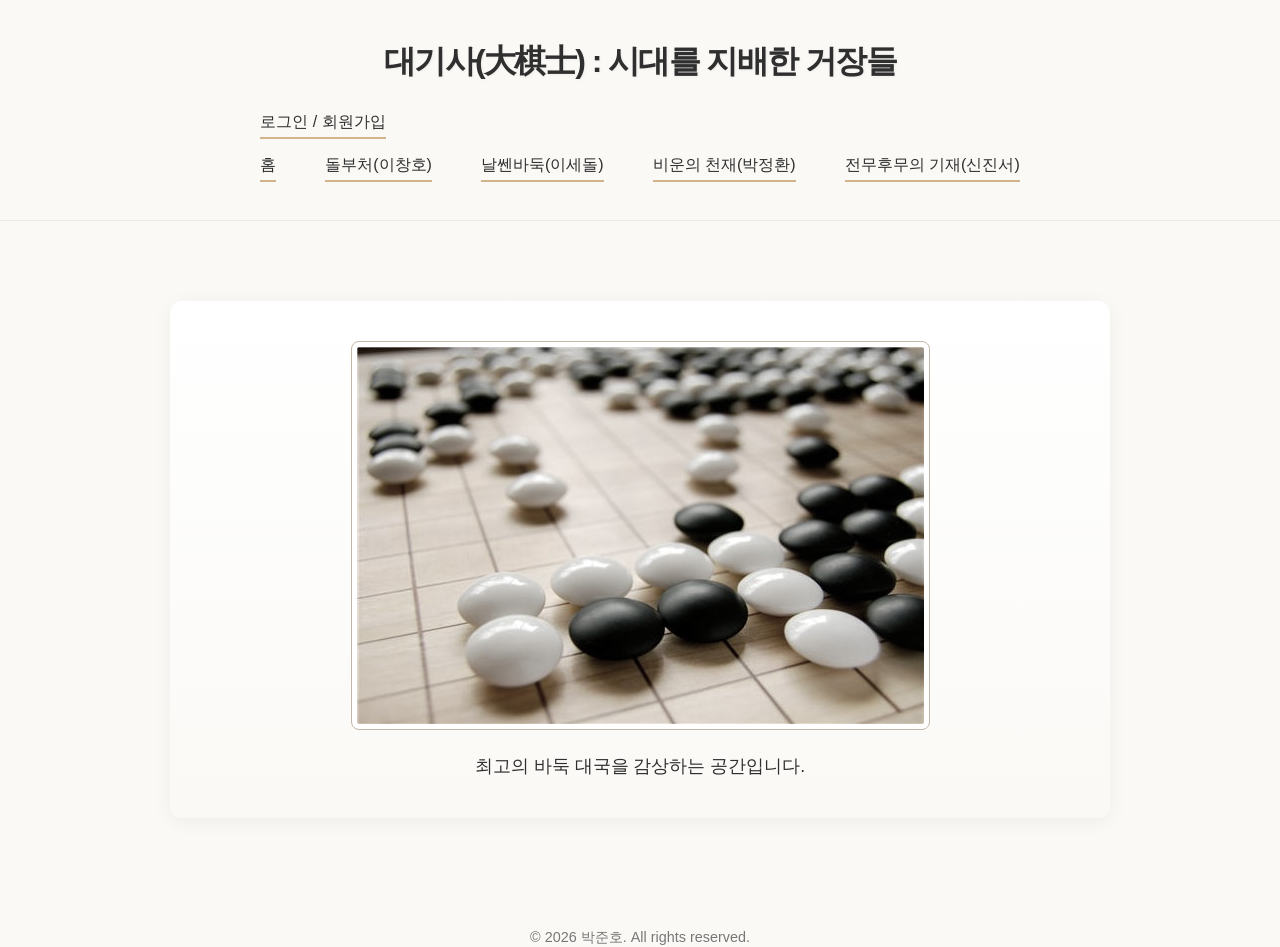
==== index.html @ 81b01cad "update html" ====
<!DOCTYPE html>
<html lang="ko">
<head>
    <meta charset="UTF-8">
    <meta name="viewport" content="width=device-width, initial-scale=1.0">
    <title>명국감상 - 홈</title>
    <link rel="stylesheet" href="css/main.css"><!-- 레이아웃 스타일 구현-->
</head>
<body>
    <header class="site-header">
        <h1>대기사(大棋士) : 시대를 지배한 거장들</h1>
        <nav class="main-nav">
            <a href="login.html">로그인 / 회원가입</a>
            <ul><!-- 링크 이동 화면-->
                <li><a href="index.html">홈</a></li>
                <li><a href="screen1.html">돌부처(이창호)</a></li>
                <li><a href="screen2.html">날쎈바둑(이세돌)</a></li>
                <li><a href="screen3.html">비운의 천재(박정환)</a></li>
                <li><a href="screen4.html">전무후무의 기재(신진서)</a></li>
            </ul>
        </nav>
    </header>
    <main class="container"><!-- 주요 콘텐츠 영역-->
        <section class="intro-section">
            <img src="images/main_go.jpg" alt="세련된 바둑판 이미지">
            <p>최고의 바둑 대국을 감상하는 공간입니다.</p>
        </section>
    </main>
    <footer> <!-- 저작권 표시 -->
        <p>&copy; 2026 박준호. All rights reserved.</p>
    </footer>
</body>
</html>
---- css/main.css ----
:root {
    --color-bg: #FAF9F6;
    --color-main: #2F2F2F;
    --color-point: #D2B48C;
    --color-white: #FFFFFF;

    --font-sans: 'Noto Sans KR', sans-serif;
}

* {
    margin: 0;
    padding: 0;
    box-sizing: border-box;
}

body {
    background-color:  var(--color-bg);
    color: var(--color-main);
    font-family: var(--font-sans);
}

.container {
    max-width: 1000px;
    margin: 50px auto;
    padding: 30px;
}

.main-nav ul {
    display: flex;
    justify-content: center;
    gap: 25px;
    list-style: none;
    padding: 0;
}

.main-nav a:hover, .main-nav a:focus {
    color: var(--color-point);
    transform: translateY(-3px);
}

.main-nav a {
    text-decoration: none;
    color: var(--color-main);
    font-weight: 500;
    padding: 8px 12px;
    transition: all 0.3s;
    display: inline-block;
}

.main-nav a:active {
    background-color: var(--color-point);  
}

.site-header {
    display: flex;
    flex-direction: column;
    align-items: center;
    gap: 20px;
    padding: 40px 0 30px 0;
    border-bottom: 1px solid #EAEAEA;
}

.intro-section {
    background: linear-gradient(to bottom, var(--color-white), var(--color-bg));
    padding: 40px;
    border-radius: 12px;
    box-shadow: 0 4px 20px rgba(0, 0, 0, 0.05);
    text-align: center;
    transition: all 0.4s ease;
    background-size: 200% 100%;
}

.intro-section:hover {
    transform: translateY(-5px);
    box-shadow: 0 10px 30px rgba(0, 0, 0, 0.08);
    cursor: pointer;
    background-position: right center;
    transition: all 0.4s ease;
}

.intro-section img {
    max-width: 100%;
    height: auto;
    border-radius: 8px;
    border: 1px solid var(--color-point);
    padding: 5px;
    background-color: var(--color-white);
    transition: filter 0.3s ease;
    filter: grayscale(60%);
    animation: floatBall 3s ease-in-out infinite;
}

.intro-section p {
    font-size: 1.1rem;
    font-weight: 400;
    color: var(--color-main);
    margin-top: 20px;
    white-space: nowrap;
    overflow: hidden;
    text-overflow: ellipsis;
}

footer {
    margin-top: 80px;
    text-align: center;
    font-size: 0.9rem;
    color:#777777;
}

@media (max-width: 768px) {
    .container {
    padding: 15px;
    margin: 20px auto;
    }
}

.site-header h1 {
    font-weight: 700;
    color: var(--color-main);
    letter-spacing: -0.05em;
    text-shadow: 1px 1px 3px rgba(0, 0, 0, 0.05);
}

.intro-section:hover img {
    filter: grayscale(0%);
}

@keyframes floatBall {
    0% {
        transform: translateY(0);
    }
    50% {
        transform: translateY(-6px);
    }
    100% {
        transform: translateY(0);
    }
}

.main-nav a::after {
    content: "";
    display: block;
    width: 100%;
    height: 2px;
    background-color: var(--color-point);
    margin-top: 4px;
}

.introduce .intro-section{
    display: block;
    text-align: left;
}

.main-nav p:hover {
    transform: translateY(-5px);
    box-shadow: 0 10px 30px rgba(0, 0, 0, 0.08);
    cursor: pointer;
    background-position: right center;
    transition: all 0.4s ease;
    color:var(--color-point);
}
.main-nav p::after {
    content: "";
    display: block;
    width: 100%;
    height: 2px;
    background-color: var(--color-point);
    margin-top: 4px;
}

.main-nav p {
    text-align: center;
    font-weight: bold;
}
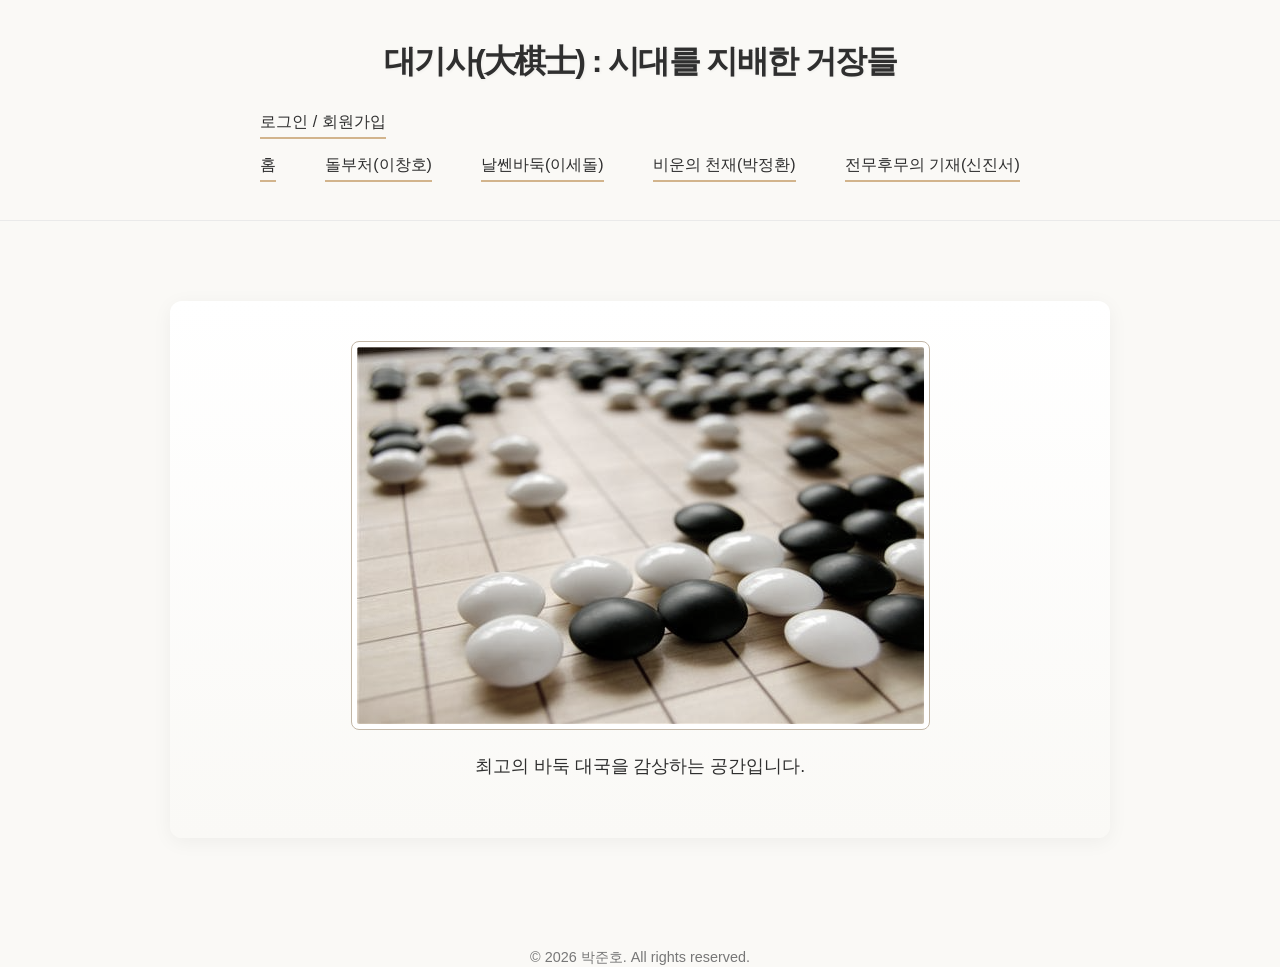
==== commit 6e326bf7: "update html" ====
--- a/index.html
+++ b/index.html
@@ -24,6 +24,7 @@
         <section class="intro-section">
             <img src="images/main_go.jpg" alt="세련된 바둑판 이미지">
             <p>최고의 바둑 대국을 감상하는 공간입니다.</p>
+            <p></p>
         </section>
     </main>
     <footer> <!-- 저작권 표시 -->
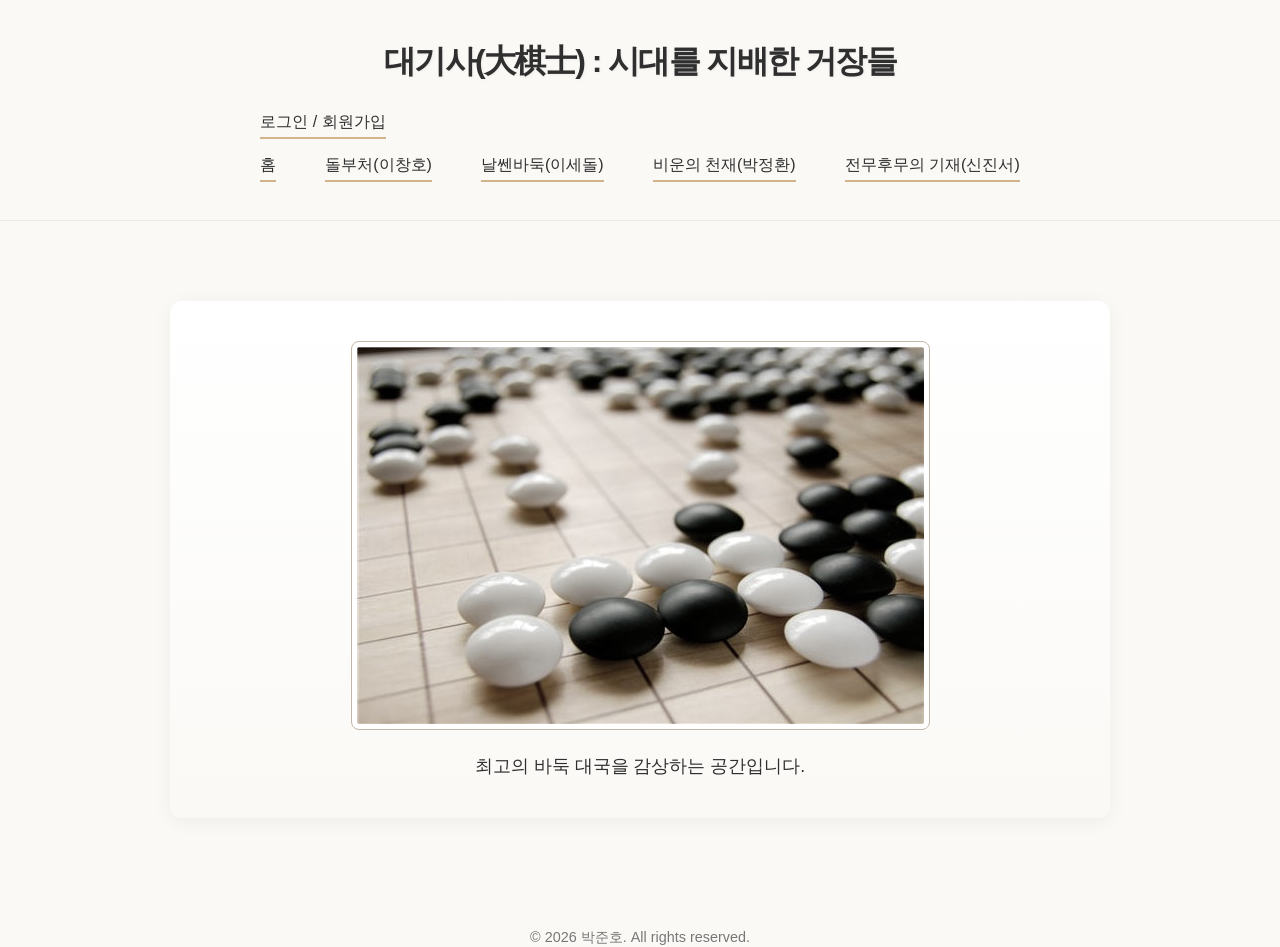
==== commit 74529531: "update html" ====
--- a/index.html
+++ b/index.html
@@ -24,7 +24,6 @@
         <section class="intro-section">
             <img src="images/main_go.jpg" alt="세련된 바둑판 이미지">
             <p>최고의 바둑 대국을 감상하는 공간입니다.</p>
-            <p></p>
         </section>
     </main>
     <footer> <!-- 저작권 표시 -->
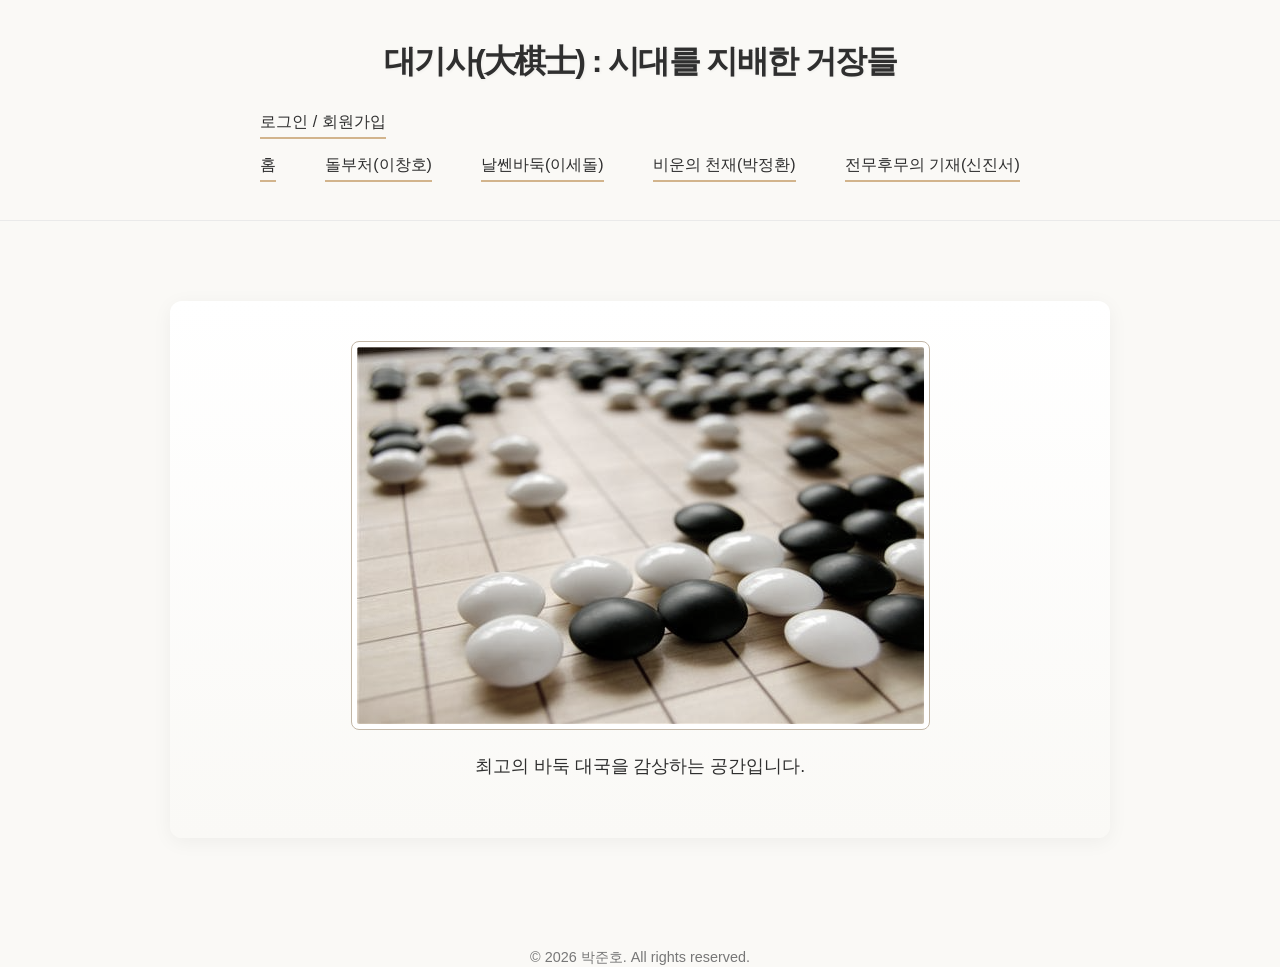
==== commit 14f74a75: "update html" ====
--- a/index.html
+++ b/index.html
@@ -24,6 +24,7 @@
         <section class="intro-section">
             <img src="images/main_go.jpg" alt="세련된 바둑판 이미지">
             <p>최고의 바둑 대국을 감상하는 공간입니다.</p>
+            <p></p>
         </section>
     </main>
     <footer> <!-- 저작권 표시 -->
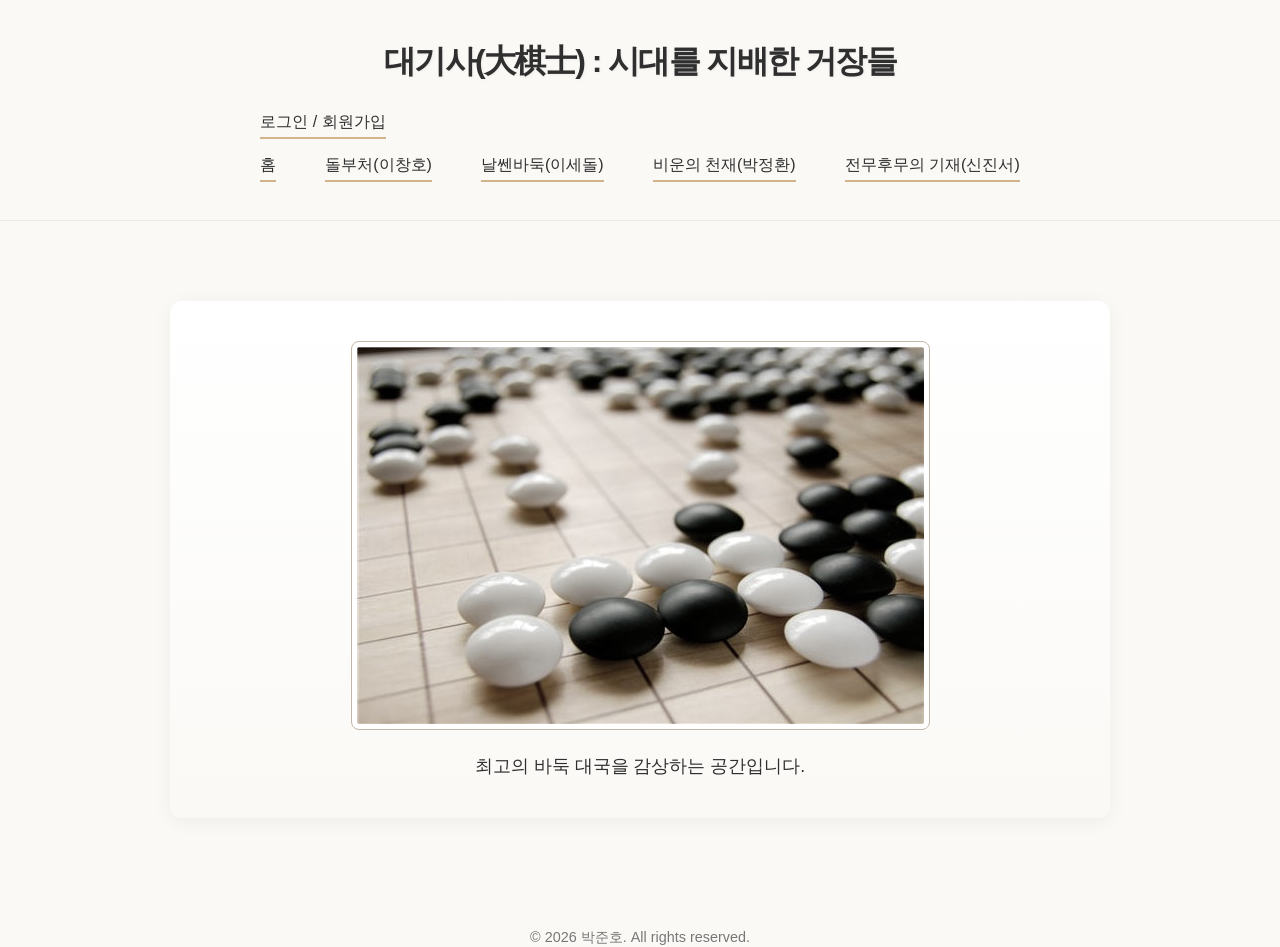
==== commit bafd4586: "update html" ====
--- a/index.html
+++ b/index.html
@@ -24,7 +24,6 @@
         <section class="intro-section">
             <img src="images/main_go.jpg" alt="세련된 바둑판 이미지">
             <p>최고의 바둑 대국을 감상하는 공간입니다.</p>
-            <p></p>
         </section>
     </main>
     <footer> <!-- 저작권 표시 -->
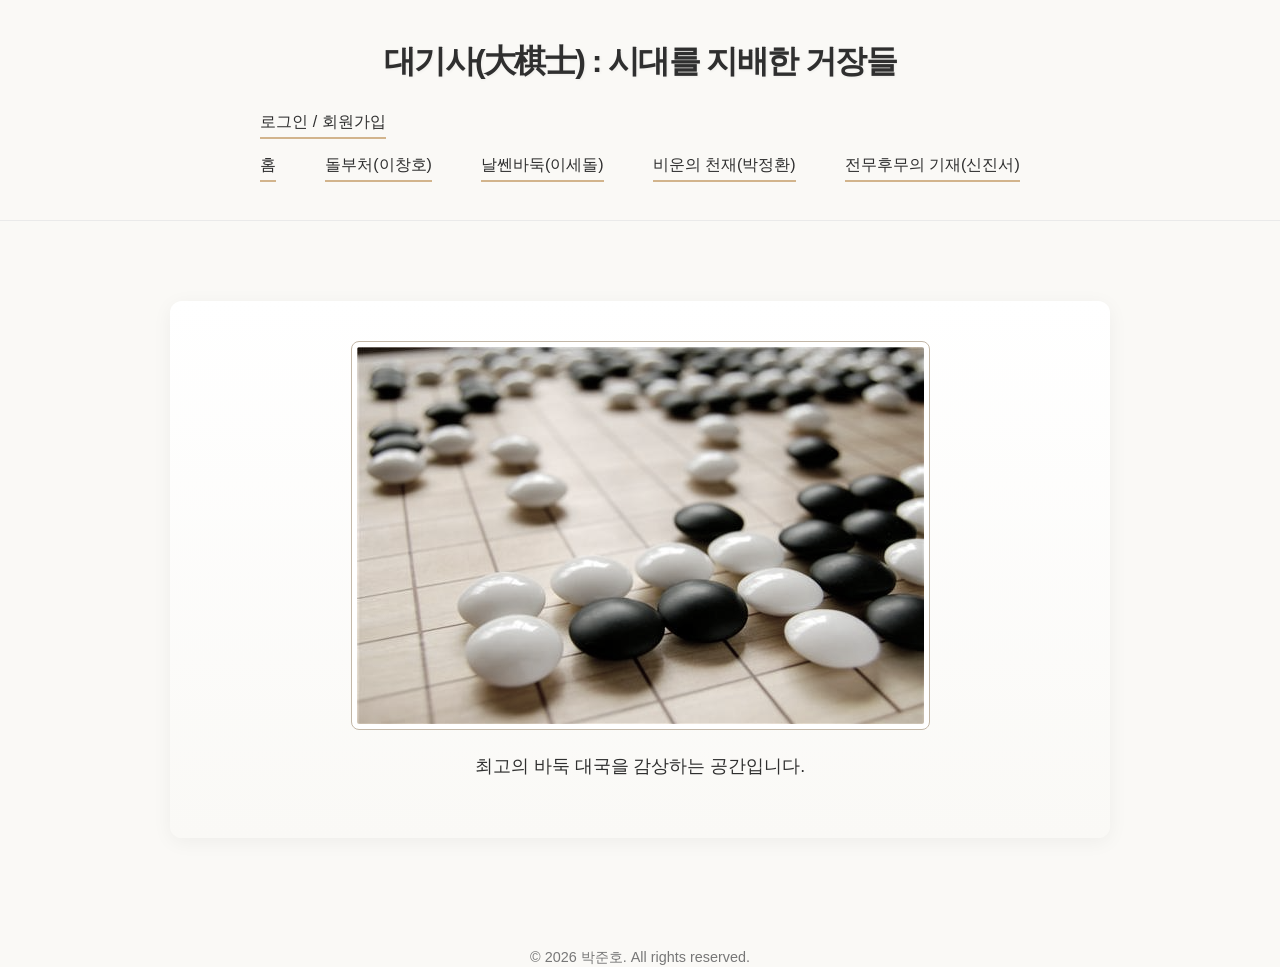
==== commit 698b43c3: "update html" ====
--- a/index.html
+++ b/index.html
@@ -24,6 +24,7 @@
         <section class="intro-section">
             <img src="images/main_go.jpg" alt="세련된 바둑판 이미지">
             <p>최고의 바둑 대국을 감상하는 공간입니다.</p>
+            <p></p>
         </section>
     </main>
     <footer> <!-- 저작권 표시 -->
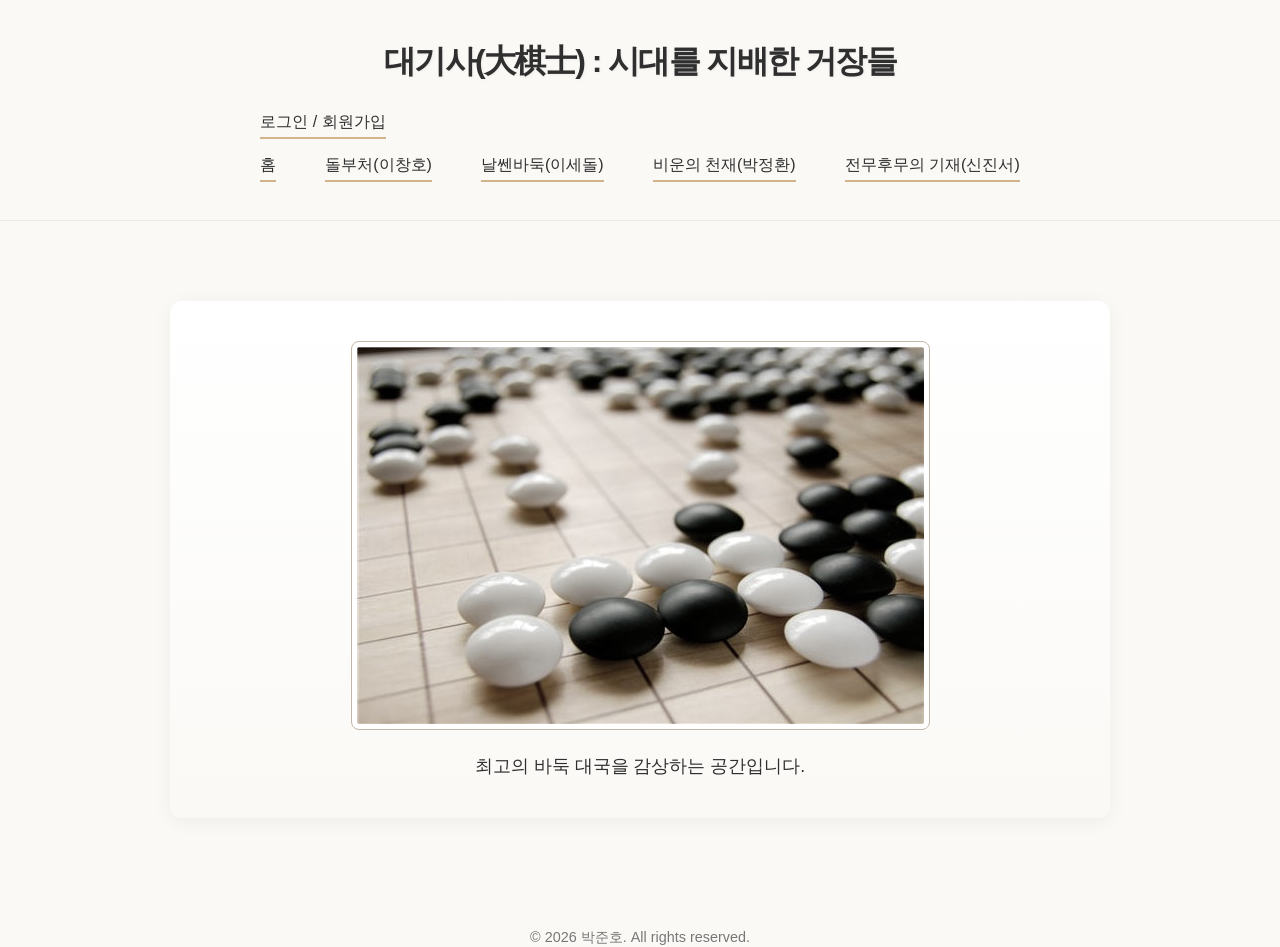
==== commit c48c6829: "Polish homepage styles" ====
--- a/index.html
+++ b/index.html
@@ -24,7 +24,6 @@
         <section class="intro-section">
             <img src="images/main_go.jpg" alt="세련된 바둑판 이미지">
             <p>최고의 바둑 대국을 감상하는 공간입니다.</p>
-            <p></p>
         </section>
     </main>
     <footer> <!-- 저작권 표시 -->
--- a/css/main.css
+++ b/css/main.css
@@ -43,7 +43,7 @@
     color: var(--color-main);
     font-weight: 500;
     padding: 8px 12px;
-    transition: all 0.3s;
+    transition: color 0.3s, transform 0.3s, background-color 0.3s;
     display: inline-block;
 }
 
@@ -66,7 +66,7 @@
     border-radius: 12px;
     box-shadow: 0 4px 20px rgba(0, 0, 0, 0.05);
     text-align: center;
-    transition: all 0.4s ease;
+    transition: transform 0.4s ease, box-shadow 0.4s ease, background-position 0.4s ease;
     background-size: 200% 100%;
 }
 
@@ -75,7 +75,6 @@
     box-shadow: 0 10px 30px rgba(0, 0, 0, 0.08);
     cursor: pointer;
     background-position: right center;
-    transition: all 0.4s ease;
 }
 
 .intro-section img {
@@ -171,4 +170,4 @@
 .main-nav p {
     text-align: center;
     font-weight: bold;
-}+}
